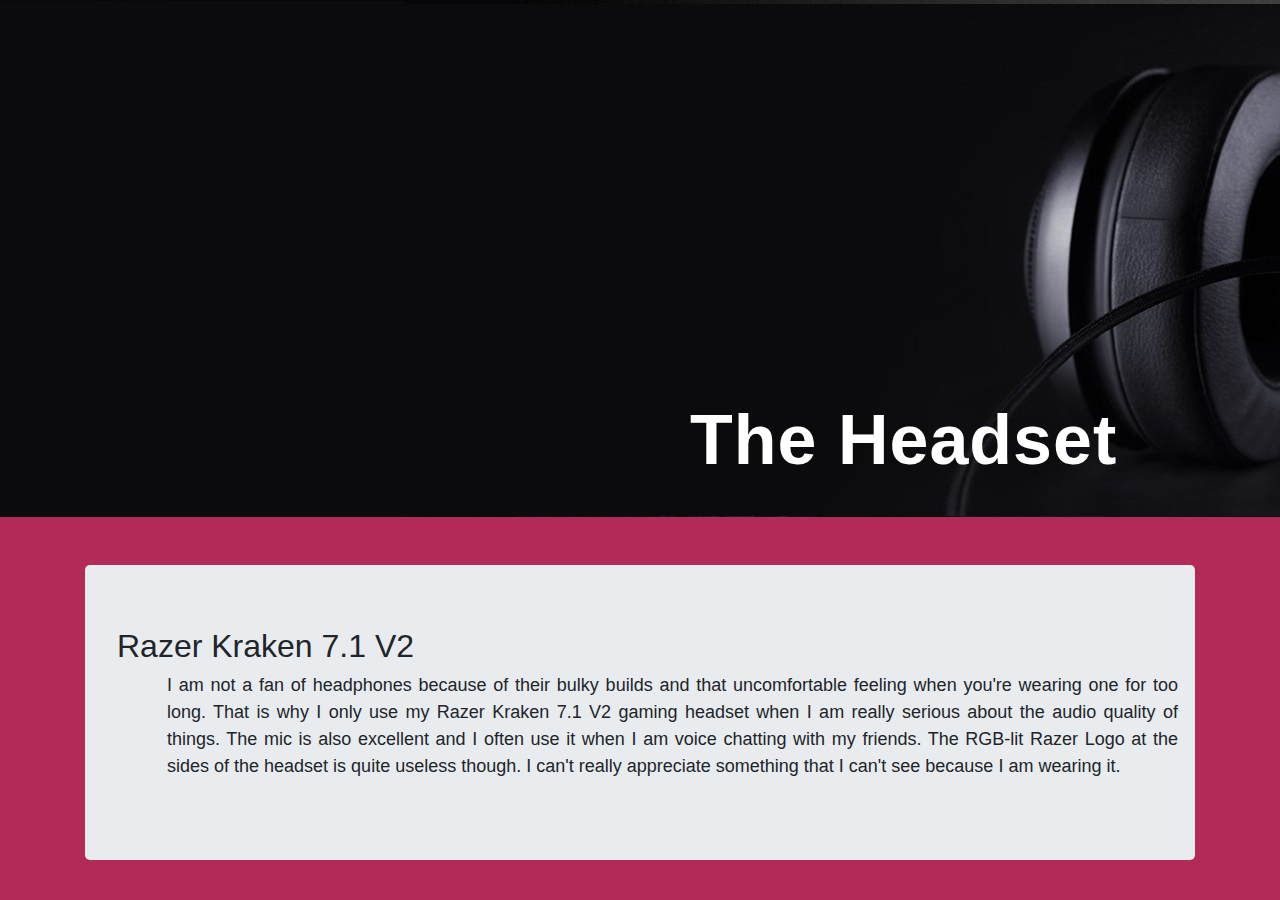
==== Headset.html @ 00c1785b "Add files via upload" ====
<!doctype html>

<html>
<head>
    <title>The Headset</title>
    <meta charset="utf-8">
    <link rel="stylesheet" type="text/css" href="css/bootstrap.css">
    <link rel="stylesheet" type="text/css" href="css/Dumpy.css">
</head>
<body class="headset1">
      <img src="img/headset.jpg" class="image">
      <h1><span> The Headset </span></h1>

<br>
<br>
<div class="container">
<div id="starter" class="jumbotron">
<h2> Razer Kraken 7.1 V2 </h2>
          <div class="row">
                    <p> I am not a fan of headphones because of their bulky builds and that uncomfortable feeling when you're wearing one for too long. That is why I only use my Razer Kraken 7.1 V2 gaming headset when I am really serious about the audio quality of things. The mic is also excellent and I often use it when I am voice chatting with my friends. The RGB-lit Razer Logo at the sides of the headset is quite useless though. I can't really appreciate something that I can't see because I am wearing it. 
          
                    </p>
                 </div>
                
            </div>
            </div>
</body>
</html>
---- css/Dumpy.css ----
.home {background: brown;}
h1 { 
   position: absolute; 
   top: 400px; 
   left: 680px; 
   width: 100%; 
}

h1 span { 
   color: white; 
   font: bold 70px Helvetica, Sans-Serif; 
   letter-spacing: 1px;  
   padding: 10px; 
}

p {font-size: 18px;}
.row {
   margin-left: 50px;
   text-align: justify;
}

.btn {
   position: absolute;
   top: 700px; 
   left: 260px;  
    border: none;
    color: white;
    padding: 14px 28px;
    font: bold 30px Helvetica;
    cursor: pointer;
}
.keyboard {background-color: #2196F3;}
.keyboard1 {background-color: #2196F3;}
.keyboard:hover {background-color: #0b7dda;}
.mouse {
   left: 500px;
   background-color: #22b786;}
.mouse:hover {background-color: #117756;}
.mouse1 {background-color: #22b786;}
.headset {
   left: 700px;
   background-color: #b22a58;}
.headset:hover {background-color: #841b3f;}
.headset1 {background-color: #b22a58;}
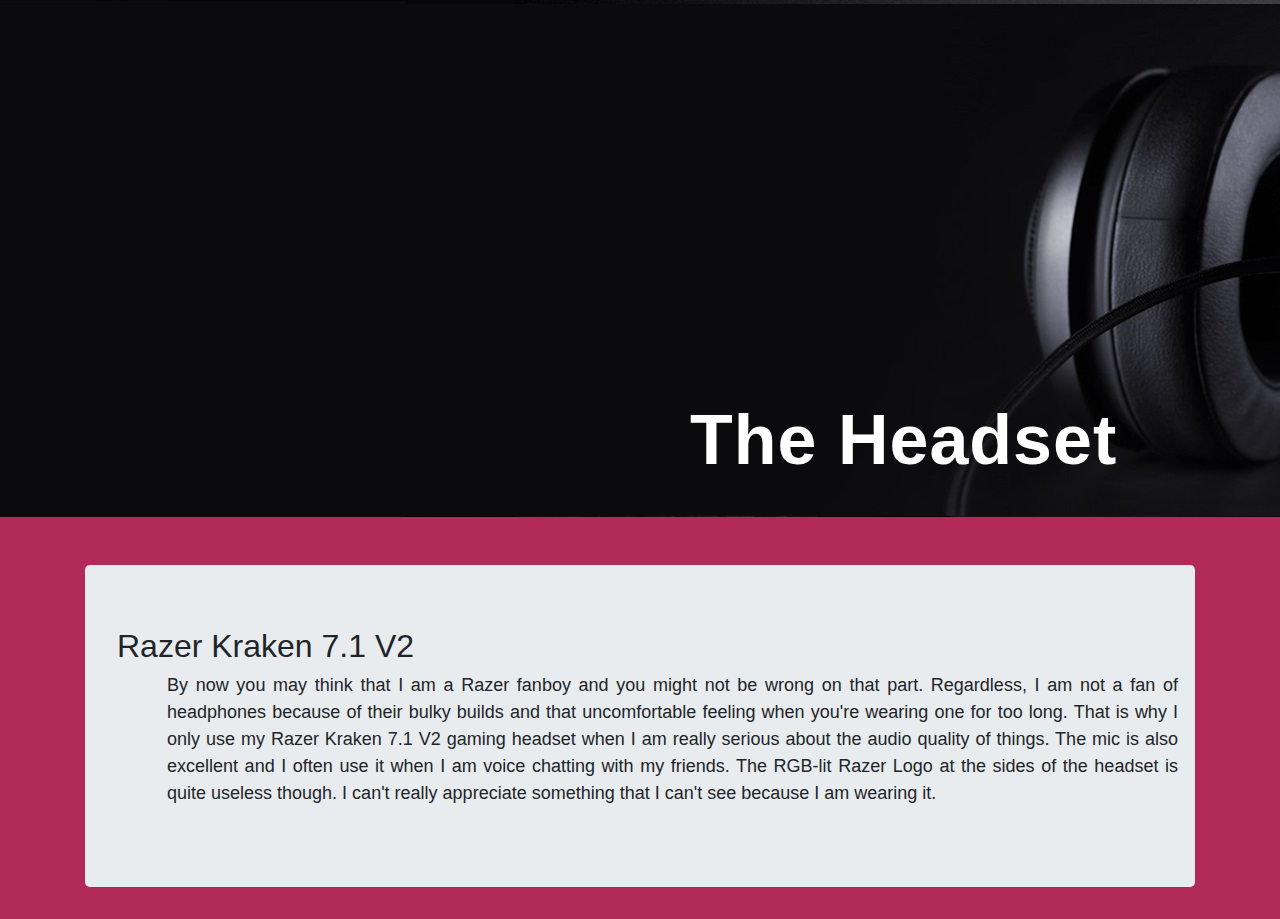
==== commit ea9ab3ba: "Update Headset.html" ====
--- a/Headset.html
+++ b/Headset.html
@@ -17,7 +17,7 @@
 <div id="starter" class="jumbotron">
 <h2> Razer Kraken 7.1 V2 </h2>
           <div class="row">
-                    <p> I am not a fan of headphones because of their bulky builds and that uncomfortable feeling when you're wearing one for too long. That is why I only use my Razer Kraken 7.1 V2 gaming headset when I am really serious about the audio quality of things. The mic is also excellent and I often use it when I am voice chatting with my friends. The RGB-lit Razer Logo at the sides of the headset is quite useless though. I can't really appreciate something that I can't see because I am wearing it. 
+                    <p> By now you may think that I am a Razer fanboy and you might not be wrong on that part. Regardless, I am not a fan of headphones because of their bulky builds and that uncomfortable feeling when you're wearing one for too long. That is why I only use my Razer Kraken 7.1 V2 gaming headset when I am really serious about the audio quality of things. The mic is also excellent and I often use it when I am voice chatting with my friends. The RGB-lit Razer Logo at the sides of the headset is quite useless though. I can't really appreciate something that I can't see because I am wearing it. 
           
                     </p>
                  </div>
@@ -25,4 +25,4 @@
             </div>
             </div>
 </body>
-</html>+</html>
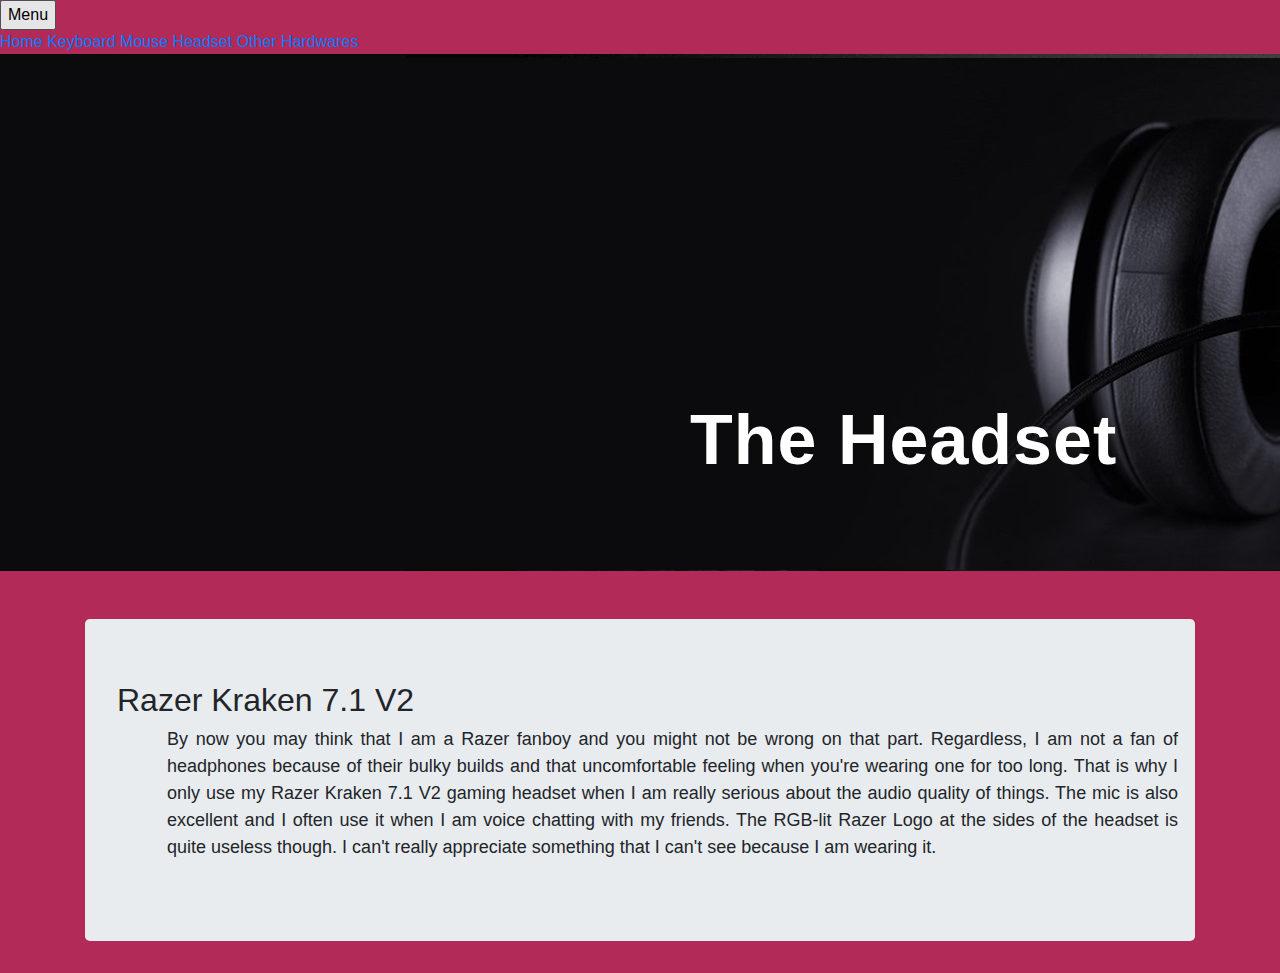
==== commit da7b995d: "Update Headset.html" ====
--- a/Headset.html
+++ b/Headset.html
@@ -6,8 +6,20 @@
     <meta charset="utf-8">
     <link rel="stylesheet" type="text/css" href="css/bootstrap.css">
     <link rel="stylesheet" type="text/css" href="css/Dumpy.css">
+    <script type="text/javascript" src="menu.js"></script>
 </head>
 <body class="headset1">
+
+<div class="dropdown">
+  <button onclick="myFunction()" class="dropbtn">Menu</button>
+  <div id="myDropdown" class="dropdown-content">
+    <a href="index.html">Home</a>
+    <a href="keyboard.html">Keyboard</a>
+    <a href="mouse.html">Mouse</a>
+    <a href="headset.html">Headset</a>
+    <a href="other.html">Other Hardwares</a>
+  </div>
+</div>
       <img src="img/headset.jpg" class="image">
       <h1><span> The Headset </span></h1>
 
--- a/css/Dumpy.css
+++ b/css/Dumpy.css
@@ -40,5 +40,10 @@
 .headset {
    left: 700px;
    background-color: #b22a58;}
+.headset1 {background-color: #b22a58;}
 .headset:hover {background-color: #841b3f;}
-.headset1 {background-color: #b22a58;}
+.other {
+   left: 920px;
+   background-color: #7fb208;}
+.other1 {background-color: #7fb208;}
+.other:hover {background-color: #517204;}
